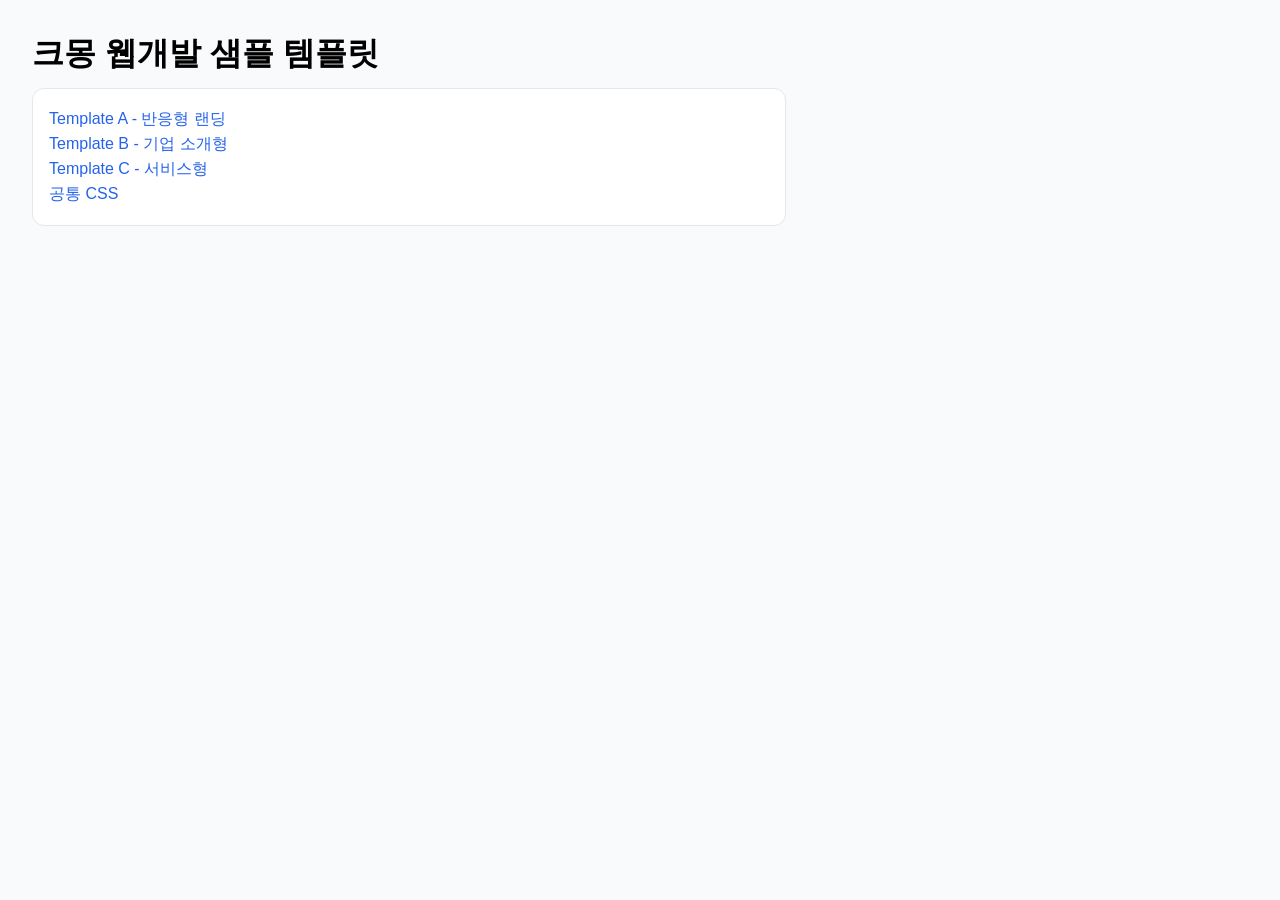
==== templates/index.html @ 94501ea3 "Import without GitHub Pages workflow (stomx-only auth)" ====
<!doctype html>
<html lang="ko">
<head>
  <meta charset="UTF-8" />
  <meta name="viewport" content="width=device-width, initial-scale=1.0" />
  <title>템플릿 목록</title>
  <style>
    body { font-family: -apple-system, sans-serif; padding: 24px; background: #f8fafc; }
    h1 { margin: 0 0 12px; }
    .card{ background:#fff; border:1px solid #e2e8f0; border-radius:12px; padding:16px; margin:12px 0; max-width: 720px; }
    a{ display:block; color:#2563eb; text-decoration:none; margin:4px 0; }
  </style>
</head>
<body>
  <h1>크몽 웹개발 샘플 템플릿</h1>
  <div class="card">
    <a href="./template-a-landing.html">Template A - 반응형 랜딩</a>
    <a href="./template-b-business.html">Template B - 기업 소개형</a>
    <a href="./template-c-service-page.html">Template C - 서비스형</a>
    <a href="./template-common.css">공통 CSS</a>
  </div>
</body>
</html>
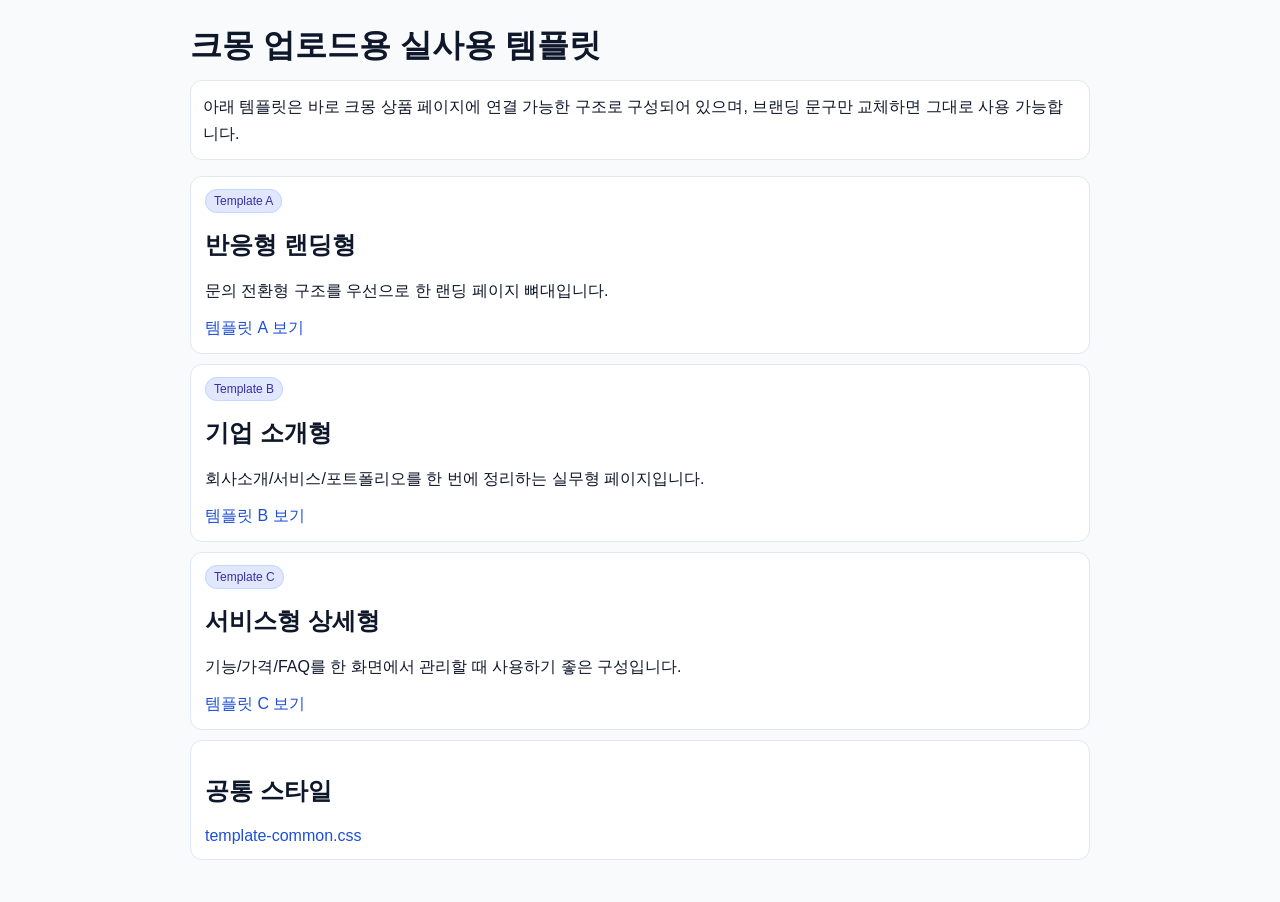
==== commit 864309a5: "Replace template A/B/C with 실사용형 웹사이트 템플릿 구조" ====
--- a/templates/index.html
+++ b/templates/index.html
@@ -3,21 +3,78 @@
 <head>
   <meta charset="UTF-8" />
   <meta name="viewport" content="width=device-width, initial-scale=1.0" />
-  <title>템플릿 목록</title>
+  <meta name="description" content="크몽 업로드용 실사용 템플릿 모음" />
+  <title>실사용 템플릿 목록</title>
   <style>
-    body { font-family: -apple-system, sans-serif; padding: 24px; background: #f8fafc; }
-    h1 { margin: 0 0 12px; }
-    .card{ background:#fff; border:1px solid #e2e8f0; border-radius:12px; padding:16px; margin:12px 0; max-width: 720px; }
-    a{ display:block; color:#2563eb; text-decoration:none; margin:4px 0; }
+    :root {
+      --line: #e2e8f0;
+      --card: #ffffff;
+      --text: #0f172a;
+    }
+    body {
+      font-family: -apple-system, BlinkMacSystemFont, 'Apple SD Gothic Neo', Arial, sans-serif;
+      background: #f8fafc;
+      margin: 0;
+      color: var(--text);
+    }
+    .wrap { max-width: 900px; margin: 0 auto; padding: 24px 16px 32px; }
+    .title { margin: 0 0 12px; }
+    .summary {
+      background: #fff;
+      border: 1px solid var(--line);
+      border-radius: 12px;
+      padding: 12px;
+      line-height: 1.7;
+      margin-bottom: 16px;
+    }
+    .card {
+      background: var(--card);
+      border: 1px solid var(--line);
+      border-radius: 12px;
+      padding: 14px;
+      margin-bottom: 10px;
+    }
+    a { color: #1d4ed8; text-decoration: none; }
+    a:hover { text-decoration: underline; }
+    .badge { background:#e0e7ff; color:#3730a3; padding:4px 8px; border-radius:999px; font-size:12px; border:1px solid #bfdbfe; }
+    .row { display: grid; grid-template-columns:1fr; gap:8px; }
   </style>
 </head>
 <body>
-  <h1>크몽 웹개발 샘플 템플릿</h1>
-  <div class="card">
-    <a href="./template-a-landing.html">Template A - 반응형 랜딩</a>
-    <a href="./template-b-business.html">Template B - 기업 소개형</a>
-    <a href="./template-c-service-page.html">Template C - 서비스형</a>
-    <a href="./template-common.css">공통 CSS</a>
-  </div>
+  <main class="wrap">
+    <h1 class="title">크몽 업로드용 실사용 템플릿</h1>
+    <div class="summary">
+      아래 템플릿은 바로 크몽 상품 페이지에 연결 가능한 구조로 구성되어 있으며,
+      브랜딩 문구만 교체하면 그대로 사용 가능합니다.
+    </div>
+
+    <section class="card">
+      <span class="badge">Template A</span>
+      <h2>반응형 랜딩형</h2>
+      <p>문의 전환형 구조를 우선으로 한 랜딩 페이지 뼈대입니다.</p>
+      <a href="./template-a-landing.html">템플릿 A 보기</a>
+    </section>
+
+    <section class="card">
+      <span class="badge">Template B</span>
+      <h2>기업 소개형</h2>
+      <p>회사소개/서비스/포트폴리오를 한 번에 정리하는 실무형 페이지입니다.</p>
+      <a href="./template-b-business.html">템플릿 B 보기</a>
+    </section>
+
+    <section class="card">
+      <span class="badge">Template C</span>
+      <h2>서비스형 상세형</h2>
+      <p>기능/가격/FAQ를 한 화면에서 관리할 때 사용하기 좋은 구성입니다.</p>
+      <a href="./template-c-service-page.html">템플릿 C 보기</a>
+    </section>
+
+    <section class="card">
+      <h2>공통 스타일</h2>
+      <div class="row">
+        <a href="./template-common.css">template-common.css</a>
+      </div>
+    </section>
+  </main>
 </body>
 </html>
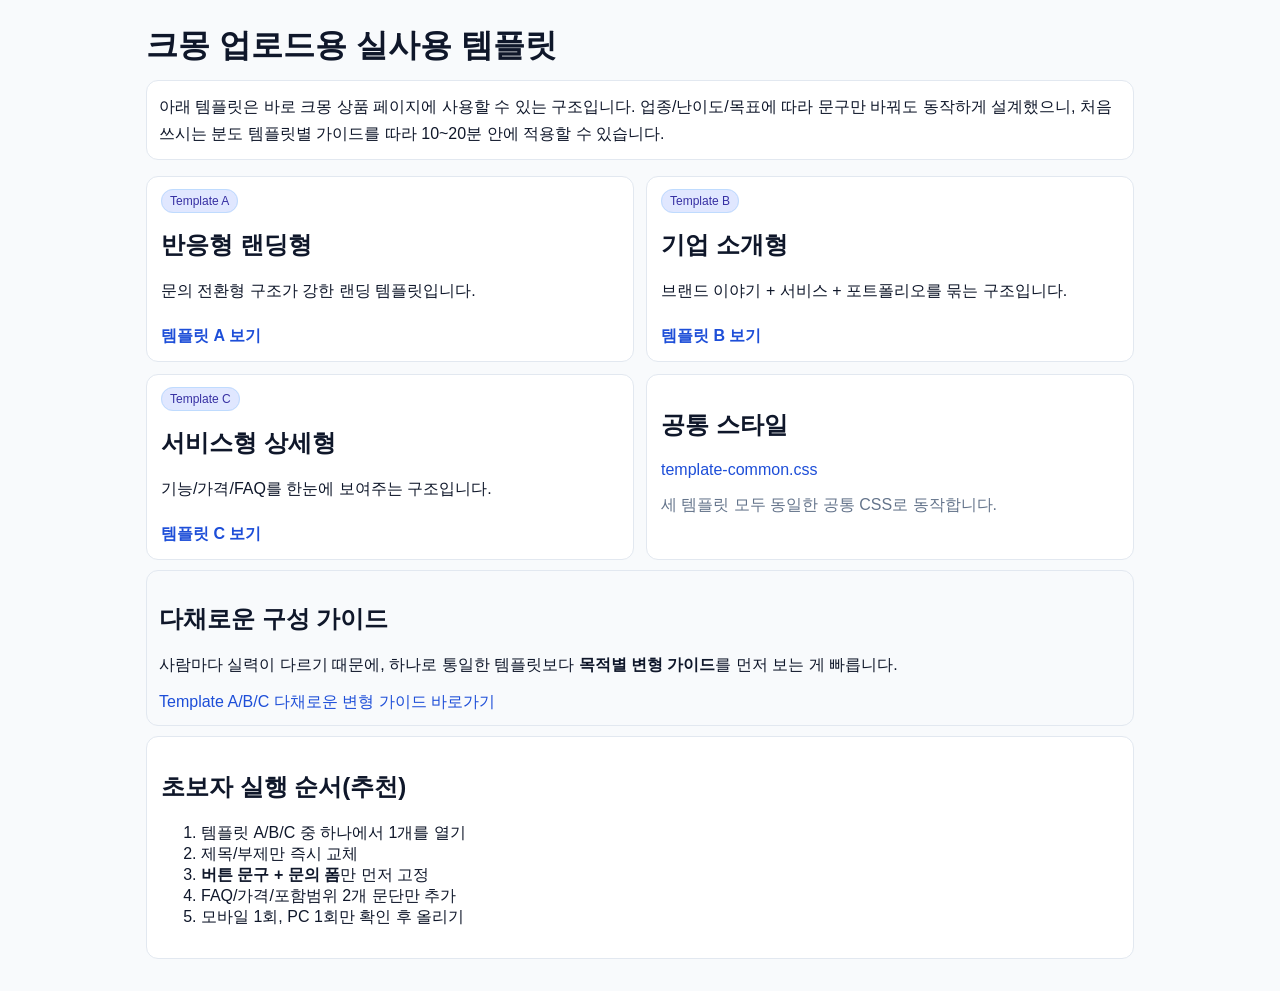
==== commit 51791f6e: "Add variation guide for diverse template usage scenarios" ====
--- a/templates/index.html
+++ b/templates/index.html
@@ -10,14 +10,16 @@
       --line: #e2e8f0;
       --card: #ffffff;
       --text: #0f172a;
+      --muted: #64748b;
     }
+    * { box-sizing: border-box; }
     body {
       font-family: -apple-system, BlinkMacSystemFont, 'Apple SD Gothic Neo', Arial, sans-serif;
       background: #f8fafc;
       margin: 0;
       color: var(--text);
     }
-    .wrap { max-width: 900px; margin: 0 auto; padding: 24px 16px 32px; }
+    .wrap { max-width: 1020px; margin: 0 auto; padding: 24px 16px 32px; }
     .title { margin: 0 0 12px; }
     .summary {
       background: #fff;
@@ -27,53 +29,91 @@
       line-height: 1.7;
       margin-bottom: 16px;
     }
+    .grid {
+      display: grid;
+      grid-template-columns: repeat(2, 1fr);
+      gap: 12px;
+      margin-bottom: 10px;
+    }
     .card {
       background: var(--card);
       border: 1px solid var(--line);
       border-radius: 12px;
       padding: 14px;
-      margin-bottom: 10px;
+      min-height: 130px;
     }
     a { color: #1d4ed8; text-decoration: none; }
     a:hover { text-decoration: underline; }
     .badge { background:#e0e7ff; color:#3730a3; padding:4px 8px; border-radius:999px; font-size:12px; border:1px solid #bfdbfe; }
-    .row { display: grid; grid-template-columns:1fr; gap:8px; }
+    .hint { color: var(--muted); }
+    .big-link {
+      display: inline-block;
+      margin-top: 8px;
+      font-weight: 700;
+    }
+    .highlight { background: #f8fafc; border:1px solid var(--line); border-radius:12px; padding: 12px; }
+
+    @media (max-width: 860px) {
+      .grid { grid-template-columns: 1fr; }
+    }
   </style>
 </head>
 <body>
   <main class="wrap">
     <h1 class="title">크몽 업로드용 실사용 템플릿</h1>
     <div class="summary">
-      아래 템플릿은 바로 크몽 상품 페이지에 연결 가능한 구조로 구성되어 있으며,
-      브랜딩 문구만 교체하면 그대로 사용 가능합니다.
+      아래 템플릿은 바로 크몽 상품 페이지에 사용할 수 있는 구조입니다.
+      업종/난이도/목표에 따라 문구만 바꿔도 동작하게 설계했으니,
+      처음 쓰시는 분도 템플릿별 가이드를 따라 10~20분 안에 적용할 수 있습니다.
     </div>
 
-    <section class="card">
-      <span class="badge">Template A</span>
-      <h2>반응형 랜딩형</h2>
-      <p>문의 전환형 구조를 우선으로 한 랜딩 페이지 뼈대입니다.</p>
-      <a href="./template-a-landing.html">템플릿 A 보기</a>
+    <div class="grid">
+      <section class="card">
+        <span class="badge">Template A</span>
+        <h2>반응형 랜딩형</h2>
+        <p>문의 전환형 구조가 강한 랜딩 템플릿입니다.</p>
+        <a class="big-link" href="./template-a-landing.html">템플릿 A 보기</a>
+      </section>
+
+      <section class="card">
+        <span class="badge">Template B</span>
+        <h2>기업 소개형</h2>
+        <p>브랜드 이야기 + 서비스 + 포트폴리오를 묶는 구조입니다.</p>
+        <a class="big-link" href="./template-b-business.html">템플릿 B 보기</a>
+      </section>
+
+      <section class="card">
+        <span class="badge">Template C</span>
+        <h2>서비스형 상세형</h2>
+        <p>기능/가격/FAQ를 한눈에 보여주는 구조입니다.</p>
+        <a class="big-link" href="./template-c-service-page.html">템플릿 C 보기</a>
+      </section>
+
+      <section class="card">
+        <h2>공통 스타일</h2>
+        <a href="./template-common.css">template-common.css</a>
+        <p class="hint">세 템플릿 모두 동일한 공통 CSS로 동작합니다.</p>
+      </section>
+    </div>
+
+    <section class="card highlight">
+      <h2>다채로운 구성 가이드</h2>
+      <p>
+        사람마다 실력이 다르기 때문에, 하나로 통일한 템플릿보다
+        <strong>목적별 변형 가이드</strong>를 먼저 보는 게 빠릅니다.
+      </p>
+      <a href="./template-variations.md">Template A/B/C 다채로운 변형 가이드 바로가기</a>
     </section>
 
-    <section class="card">
-      <span class="badge">Template B</span>
-      <h2>기업 소개형</h2>
-      <p>회사소개/서비스/포트폴리오를 한 번에 정리하는 실무형 페이지입니다.</p>
-      <a href="./template-b-business.html">템플릿 B 보기</a>
-    </section>
-
-    <section class="card">
-      <span class="badge">Template C</span>
-      <h2>서비스형 상세형</h2>
-      <p>기능/가격/FAQ를 한 화면에서 관리할 때 사용하기 좋은 구성입니다.</p>
-      <a href="./template-c-service-page.html">템플릿 C 보기</a>
-    </section>
-
-    <section class="card">
-      <h2>공통 스타일</h2>
-      <div class="row">
-        <a href="./template-common.css">template-common.css</a>
-      </div>
+    <section class="card" style="margin-top:10px;">
+      <h2>초보자 실행 순서(추천)</h2>
+      <ol>
+        <li>템플릿 A/B/C 중 하나에서 1개를 열기</li>
+        <li>제목/부제만 즉시 교체</li>
+        <li><strong>버튼 문구 + 문의 폼</strong>만 먼저 고정</li>
+        <li>FAQ/가격/포함범위 2개 문단만 추가</li>
+        <li>모바일 1회, PC 1회만 확인 후 올리기</li>
+      </ol>
     </section>
   </main>
 </body>
